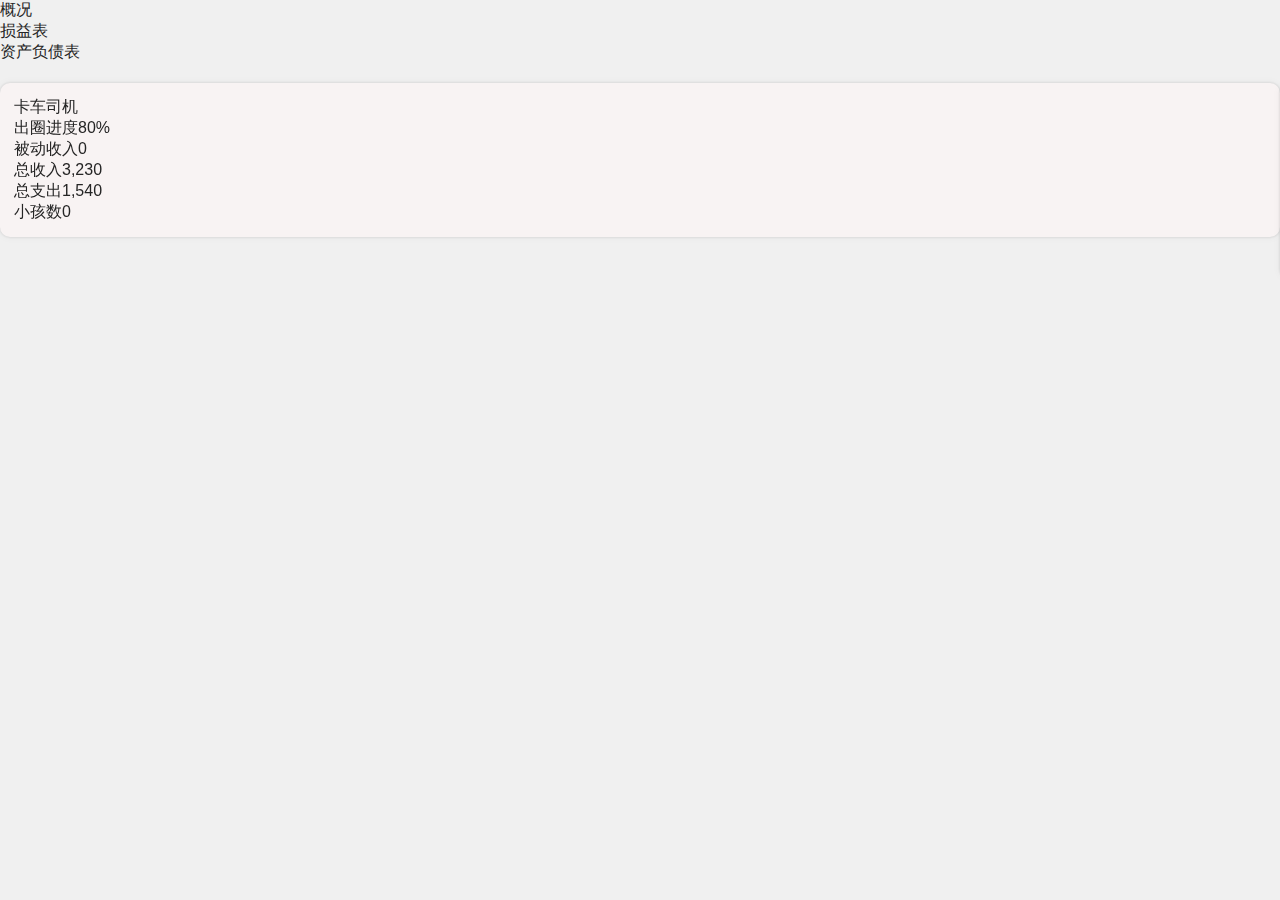
==== game.html @ bd368a31 "进度；" ====
<!DOCTYPE html>
<html>
    <head>
        <meta charset="utf-8">
        <meta http-equiv="X-UA-Compatible" content="IE=edge,chrome=1">
        <meta name="viewport" content="width=device-width,initial-scale=1.0,maximum-scale=1.0,minimum-scale=1.0,user-scalable=0">
        <title>cashflow</title>
        <meta name="description" content="">
        <meta name="keywords" content="">
        <link rel="stylesheet" media="all" href="css/common.css">
    </head>
    <body>
        
        <ul class="swipe_indicator">
            <li>概况</li>
            <li>损益表</li>
            <li>资产负债表</li>
        </ul>

        <div class="swiper-container job_swiper" id="jobSwiper">
            <div class="swiper-wrapper">
                <div class="swiper-slide">
                    <div class="main_title">卡车司机</div>
                    <ul class="info_list">
                        <li><span>出圈进度</span><b>80%</b></li>
                        <li><span>被动收入</span><b>0</b></li>
                        <li><span>总收入</span><b>3,230</b></li>
                        <li><span>总支出</span><b>1,540</b></li>
                        <li><span>小孩数</span><b>0</b></li>
                    </ul>
                </div>

                <div class="swiper-slide">
                    <div class="main_title">总收入</div>
                    <ul class="info_list">
                        <li><span>基本收入</span><b>2,300</b></li>
                        <li><span>股票被动收入</span><b>10</b></li>
                        <li><span>房产被动收入</span><b>3,230</b></li>
                        <li><span>企业被动收入</span><b>1,540</b></li>
                    </ul>

                    <div class="main_title">总支出</div>
                    <ul class="info_list">
                        <li><span>基本支出</span><b>2,300</b></li>
                        <li><span>贷款利息支出</span><b>10</b></li>
                    </ul>


                </div>


                <div class="swiper-slide">
                    <div class="main_title">资产</div>
                    <div class="sub_title">股票资产</div>
                    <ul class="info_list">
                        <li><span>股票</span><b>80%</b></li>
                        <li><span>被动收入</span><b>0</b></li>
                        <li><span>总收入</span><b>3,230</b></li>
                        <li><span>总支出</span><b>1,540</b></li>
                        <li><span>小孩数</span><b>0</b></li>
                    </ul>
                </div>


            </div>
        </div>
        
        
        

        <script src="js/zepto.min.js"></script>
        <script src="js/swiper.min.js"></script>
        <script src="js/common.js"></script>
        <script src="js/jobData.js"></script>
        <script src="js/game.js"></script>
        
        
    </body>
</html>
---- css/common.css ----
/*reset*/
html,body,div,span,applet,object,iframe,h1,h2,h3,h4,h5,h6,p,blockquote,pre,a,abbr,acronym,address,big,cite,code,del,dfn,em,img,ins,kbd,q,s,samp,small,strike,strong,sub,sup,tt,var,b,u,i,center,dl,dt,dd,ol,ul,li,fieldset,form,label,legend,table,caption,tbody,tfoot,thead,tr,th,td,article,aside,canvas,details,figcaption,figure,footer,header,hgroup,menu,nav,section,summary,time,mark,audio,video{margin:0;padding:0;border:0;font-size:100%;font:inherit;vertical-align:baseline}article,aside,details,figcaption,figure,footer,header,hgroup,menu,nav,section{display:block}img,svg{vertical-align:top}ol,ul{list-style:none}blockquote,q{quotes:none}blockquote:before,blockquote:after,q:before,q:after{content:'';content:none}table{border-collapse:collapse;border-spacing:0}a[href],label[for],select,input[type=checkbox],input[type=radio]{cursor:pointer}button,input[type=button],input[type=image],input[type=reset],input[type=submit]{padding:0;overflow:visible;cursor:pointer}button::-moz-focus-inner,input[type=button]::-moz-focus-inner,input[type=image]::-moz-focus-inner,input[type=reset]::-moz-focus-inner,input[type=submit]::-moz-focus-inner{border:0}.hide{position:absolute!important;left:-9999em!important}.clearfix:after{content:".";display:block;visibility:hidden;clear:both;height:0}h1,h2,h3,h4,h5,h6{font-weight:normal}.ie7 .clearfix{zoom:1}strong{font-weight:bold}em{font-style:italic}del{text-decoration:line-through}th,td{vertical-align:top}th{font-weight:normal;text-align:left}address,cite,dfn{font-style:normal}abbr,acronym{border-bottom:1px dotted #999;cursor:help}sub{line-height:0}sup{top:-0.5em}sub{bottom:-0.25em}textarea{overflow:auto}img{width: 100%; height: auto;}


@font-face {
    font-family: 'avenir';
    src: url([data-uri]) format('truetype');              /* chrome、firefox、opera、Safari, Android, iOS 4.2+ */
    font-weight: normal;
    font-style: normal;
}


/*swiper css*/
.swiper-container { margin: 0 auto; position: relative; overflow: hidden; z-index: 1; }
.swiper-container-vertical > .swiper-wrapper { -webkit-box-orient: vertical; -moz-box-orient: vertical; -ms-flex-direction: column; -webkit-flex-direction: column; flex-direction: column; }
.swiper-wrapper { position: relative; width: 100%; height: 100%; z-index: 1; display: -webkit-box; display: -moz-box; display: -ms-flexbox; display: -webkit-flex; display: flex; -webkit-transition-property: -webkit-transform; -moz-transition-property: -moz-transform; -o-transition-property: -o-transform; -ms-transition-property: -ms-transform; transition-property: transform; -webkit-box-sizing: content-box; -moz-box-sizing: content-box; box-sizing: content-box; }
.swiper-container-android .swiper-slide, .swiper-wrapper { -webkit-transform: translate3d(0px, 0, 0); -moz-transform: translate3d(0px, 0, 0); -o-transform: translate(0px, 0px); -ms-transform: translate3d(0px, 0, 0); transform: translate3d(0px, 0, 0); }
.swiper-slide { -webkit-flex-shrink: 0; -ms-flex: 0 0 auto; flex-shrink: 0; width: 100%; height: 100%; position: relative; -webkit-transform:translateZ(0); transform:translateZ(0); }


.job_swiper{ margin-bottom: 45px; }
.job_swiper .swiper-slide{ background-color: #f8f3f3; border-radius: 10px; box-shadow: 0 0 3px rgba(0,0,0,.15), 0 0 8px rgba(0,0,0,.05); box-sizing: border-box; padding: 14px; margin: 20px 0; transition: all 0.3s;}
.job_swiper .swiper-slide-active{ transform: scale(1.2); background-color: #fff;}


.job_title{ font-size: 22px;  text-align: center; margin: 7px 0 12px;}
.job_info_list{ font-size: 15px; color: rgba(37,37,37,.8); }
.job_info_list li{}
.job_info_list li span{ display: inline-block; width: 81px; }
.job_info_list li b{ font-family: avenir; font-size: 18px; color: #f30;}


.welcome_title{ padding: 46px 0; font-size: 28px; text-align: center; font-family: verdana; text-shadow: 2px 2px 0 rgba(0, 0, 0, 0.1);}

.btn_start{ width: 181px; margin: 0 auto; padding: 10px 0; background-color: #fff; text-align: center; font-size: 24px; letter-spacing: 2px; border-radius: 15px; box-shadow: 0 0 3px rgba(0,0,0,.15), 0 0 8px rgba(0,0,0,.05);}



a{ color: #fd7736; text-decoration: none;}

body{ font-family:verdana,Helvetica, sans-serif; background: #f0f0f0; color: rgba(37,37,37,1); -webkit-text-size-adjust: none; -webkit-tap-highlight-color: rgba(0,0,0,0); width: 100%; overflow-x: hidden; -webkit-user-select:none;-moz-user-select:none;-ms-user-select:none;user-select:none; -webkit-touch-callout: none;}
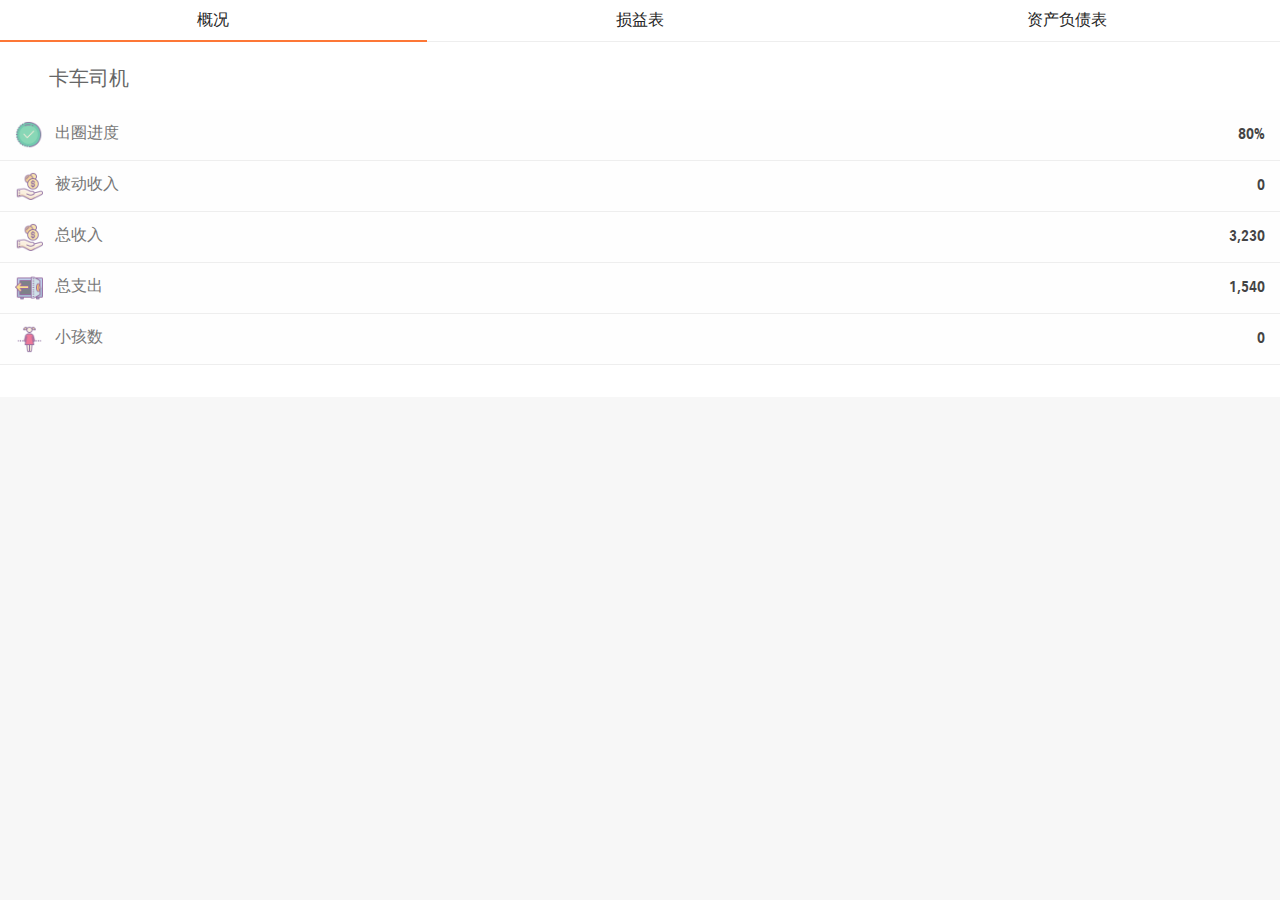
==== commit 87e07b9d: "维护" ====
--- a/game.html
+++ b/game.html
@@ -11,22 +11,22 @@
     </head>
     <body>
         
-        <ul class="swipe_indicator">
-            <li>概况</li>
+        <ul class="swipe_indicator" id="swiperIndicator">
+            <li class="on">概况</li>
             <li>损益表</li>
             <li>资产负债表</li>
         </ul>
 
-        <div class="swiper-container job_swiper" id="jobSwiper">
+        <div class="swiper-container game_swiper" id="gameSwiper">
             <div class="swiper-wrapper">
                 <div class="swiper-slide">
-                    <div class="main_title">卡车司机</div>
+                    <div class="main_title"><i class="ico_trucker"></i>卡车司机</div>
                     <ul class="info_list">
-                        <li><span>出圈进度</span><b>80%</b></li>
-                        <li><span>被动收入</span><b>0</b></li>
-                        <li><span>总收入</span><b>3,230</b></li>
-                        <li><span>总支出</span><b>1,540</b></li>
-                        <li><span>小孩数</span><b>0</b></li>
+                        <li><i class="ico_progress"></i><span>出圈进度</span><b>80%</b></li>
+                        <li><i class="ico_cash_in"></i><span>被动收入</span><b>0</b></li>
+                        <li><i class="ico_cash_in"></i><span>总收入</span><b>3,230</b></li>
+                        <li><i class="ico_cash_out"></i><span>总支出</span><b>1,540</b></li>
+                        <li><i class="ico_kid"></i><span>小孩数</span><b>0</b></li>
                     </ul>
                 </div>
 
--- a/css/common.css
+++ b/css/common.css
@@ -10,6 +10,11 @@
 }
 
 
+a{ color: #fd7736; text-decoration: none;}
+
+body{ font-family:verdana,Helvetica, sans-serif; background: #f7f7f7; color: rgba(37,37,37,1); -webkit-text-size-adjust: none; -webkit-tap-highlight-color: rgba(0,0,0,0); width: 100%; overflow-x: hidden; -webkit-user-select:none;-moz-user-select:none;-ms-user-select:none;user-select:none; -webkit-touch-callout: none;}
+
+
 /*swiper css*/
 .swiper-container { margin: 0 auto; position: relative; overflow: hidden; z-index: 1; }
 .swiper-container-vertical > .swiper-wrapper { -webkit-box-orient: vertical; -moz-box-orient: vertical; -ms-flex-direction: column; -webkit-flex-direction: column; flex-direction: column; }
@@ -19,8 +24,21 @@
 
 
 .job_swiper{ margin-bottom: 45px; }
-.job_swiper .swiper-slide{ background-color: #f8f3f3; border-radius: 10px; box-shadow: 0 0 3px rgba(0,0,0,.15), 0 0 8px rgba(0,0,0,.05); box-sizing: border-box; padding: 14px; margin: 20px 0; transition: all 0.3s;}
+.job_swiper .swiper-slide{ background-color: #f7f7f7; border-radius: 10px; box-shadow: 0 0 3px rgba(0,0,0,.15), 0 0 8px rgba(0,0,0,.05); box-sizing: border-box; padding: 20px 15px 30px; margin: 26px 0; transition: all 0.4s;}
 .job_swiper .swiper-slide-active{ transform: scale(1.2); background-color: #fff;}
+
+
+.ico_assistent{ display: inline-block; vertical-align: middle; margin-right: 5px; width: 32px; height: 32px; background: url(../images/job/ico_assistent.png) 0 0 no-repeat; -webkit-background-size: 100% auto; background-size: 100% auto;}
+.ico_doctor{ display: inline-block; vertical-align: middle; margin-right: 5px; width: 32px; height: 32px; background: url(../images/job/ico_doctor.png) 0 0 no-repeat; -webkit-background-size: 100% auto; background-size: 100% auto;}
+.ico_door_keeper{ display: inline-block; vertical-align: middle; margin-right: 5px; width: 32px; height: 32px; background: url(../images/job/ico_door_keeper.png) 0 0 no-repeat; -webkit-background-size: 100% auto; background-size: 100% auto;}
+.ico_egineer{ display: inline-block; vertical-align: middle; margin-right: 5px; width: 32px; height: 32px; background: url(../images/job/ico_egineer.png) 0 0 no-repeat; -webkit-background-size: 100% auto; background-size: 100% auto;}
+.ico_judger{ display: inline-block; vertical-align: middle; margin-right: 5px; width: 32px; height: 32px; background: url(../images/job/ico_judger.png) 0 0 no-repeat; -webkit-background-size: 100% auto; background-size: 100% auto;}
+.ico_manager{ display: inline-block; vertical-align: middle; margin-right: 5px; width: 32px; height: 32px; background: url(../images/job/ico_manager.png) 0 0 no-repeat; -webkit-background-size: 100% auto; background-size: 100% auto;}
+.ico_nurse{ display: inline-block; vertical-align: middle; margin-right: 5px; width: 32px; height: 32px; background: url(../images/job/ico_nurse.png) 0 0 no-repeat; -webkit-background-size: 100% auto; background-size: 100% auto;}
+.ico_pilot{ display: inline-block; vertical-align: middle; margin-right: 5px; width: 32px; height: 32px; background: url(../images/job/ico_pilot.png) 0 0 no-repeat; -webkit-background-size: 100% auto; background-size: 100% auto;}
+.ico_police{ display: inline-block; vertical-align: middle; margin-right: 5px; width: 32px; height: 32px; background: url(../images/job/ico_police.png) 0 0 no-repeat; -webkit-background-size: 100% auto; background-size: 100% auto;}
+.ico_teacher{ display: inline-block; vertical-align: middle; margin-right: 5px; width: 32px; height: 32px; background: url(../images/job/ico_teacher.png) 0 0 no-repeat; -webkit-background-size: 100% auto; background-size: 100% auto;}
+.ico_trucker{ display: inline-block; vertical-align: middle; margin-right: 5px; width: 32px; height: 32px; background: url(../images/job/ico_trucker.png) 0 0 no-repeat; -webkit-background-size: 100% auto; background-size: 100% auto;}
 
 
 .job_title{ font-size: 22px;  text-align: center; margin: 7px 0 12px;}
@@ -31,11 +49,50 @@
 
 
 .welcome_title{ padding: 46px 0; font-size: 28px; text-align: center; font-family: verdana; text-shadow: 2px 2px 0 rgba(0, 0, 0, 0.1);}
+.logo_cashflow{ background: url(../images/cashflow-logo.png) 0 0 no-repeat; width: 250px; height: 90px; -webkit-background-size: 100% auto;
+background-size: 100% auto; margin: 40px auto 20px;}
 
 .btn_start{ width: 181px; margin: 0 auto; padding: 10px 0; background-color: #fff; text-align: center; font-size: 24px; letter-spacing: 2px; border-radius: 15px; box-shadow: 0 0 3px rgba(0,0,0,.15), 0 0 8px rgba(0,0,0,.05);}
 
 
 
-a{ color: #fd7736; text-decoration: none;}
+.swipe_indicator{ display: flex; background-color: #fff;}
+.swipe_indicator li{ flex: 1; text-align: center; line-height: 40px; border-bottom: 1px #eee solid; transition: all 0.13s;}
+.swipe_indicator li.on{ border-bottom: 2px #fd7736 solid; }
 
-body{ font-family:verdana,Helvetica, sans-serif; background: #f0f0f0; color: rgba(37,37,37,1); -webkit-text-size-adjust: none; -webkit-tap-highlight-color: rgba(0,0,0,0); width: 100%; overflow-x: hidden; -webkit-user-select:none;-moz-user-select:none;-ms-user-select:none;user-select:none; -webkit-touch-callout: none;}+.game_swiper .swiper-slide{ background-color: #fff; padding: 8px 0;}
+.main_title{ font-size: 20px; padding: 14px 12px; font-weight: normal; color: #666;}
+.info_list{ background-color: #fefefe; margin-bottom: 24px;}
+.info_list li{ width: 100%; overflow: hidden; padding: 13px 15px 11px; box-sizing: border-box; border-bottom: 1px #eee solid;}
+.info_list li i{ float: left; width: 28px; height: 28px; margin-right: 12px; margin-top: -2px;}
+.info_list li span{ float: left; color: #777;}
+.info_list li b{ float: right; font-family: avenir; color: #444;}
+
+.ico_progress{ background: url(../images/ico_progress.png) 0 0 no-repeat; -webkit-background-size: 100% auto; background-size: 100% auto;}
+.ico_cash_in{ background: url(../images/ico_cash_in.png) 0 0 no-repeat; -webkit-background-size: 100% auto; background-size: 100% auto;}
+.ico_cash_out{ background: url(../images/ico_cash_out.png) 0 0 no-repeat; -webkit-background-size: 100% auto; background-size: 100% auto;}
+.ico_kid{ background: url(../images/ico_kid.png) 0 0 no-repeat; -webkit-background-size: 100% auto; background-size: 100% auto;}
+
+
+
+
+
+
+
+
+
+
+
+
+
+
+
+
+
+
+
+
+
+
+
+
